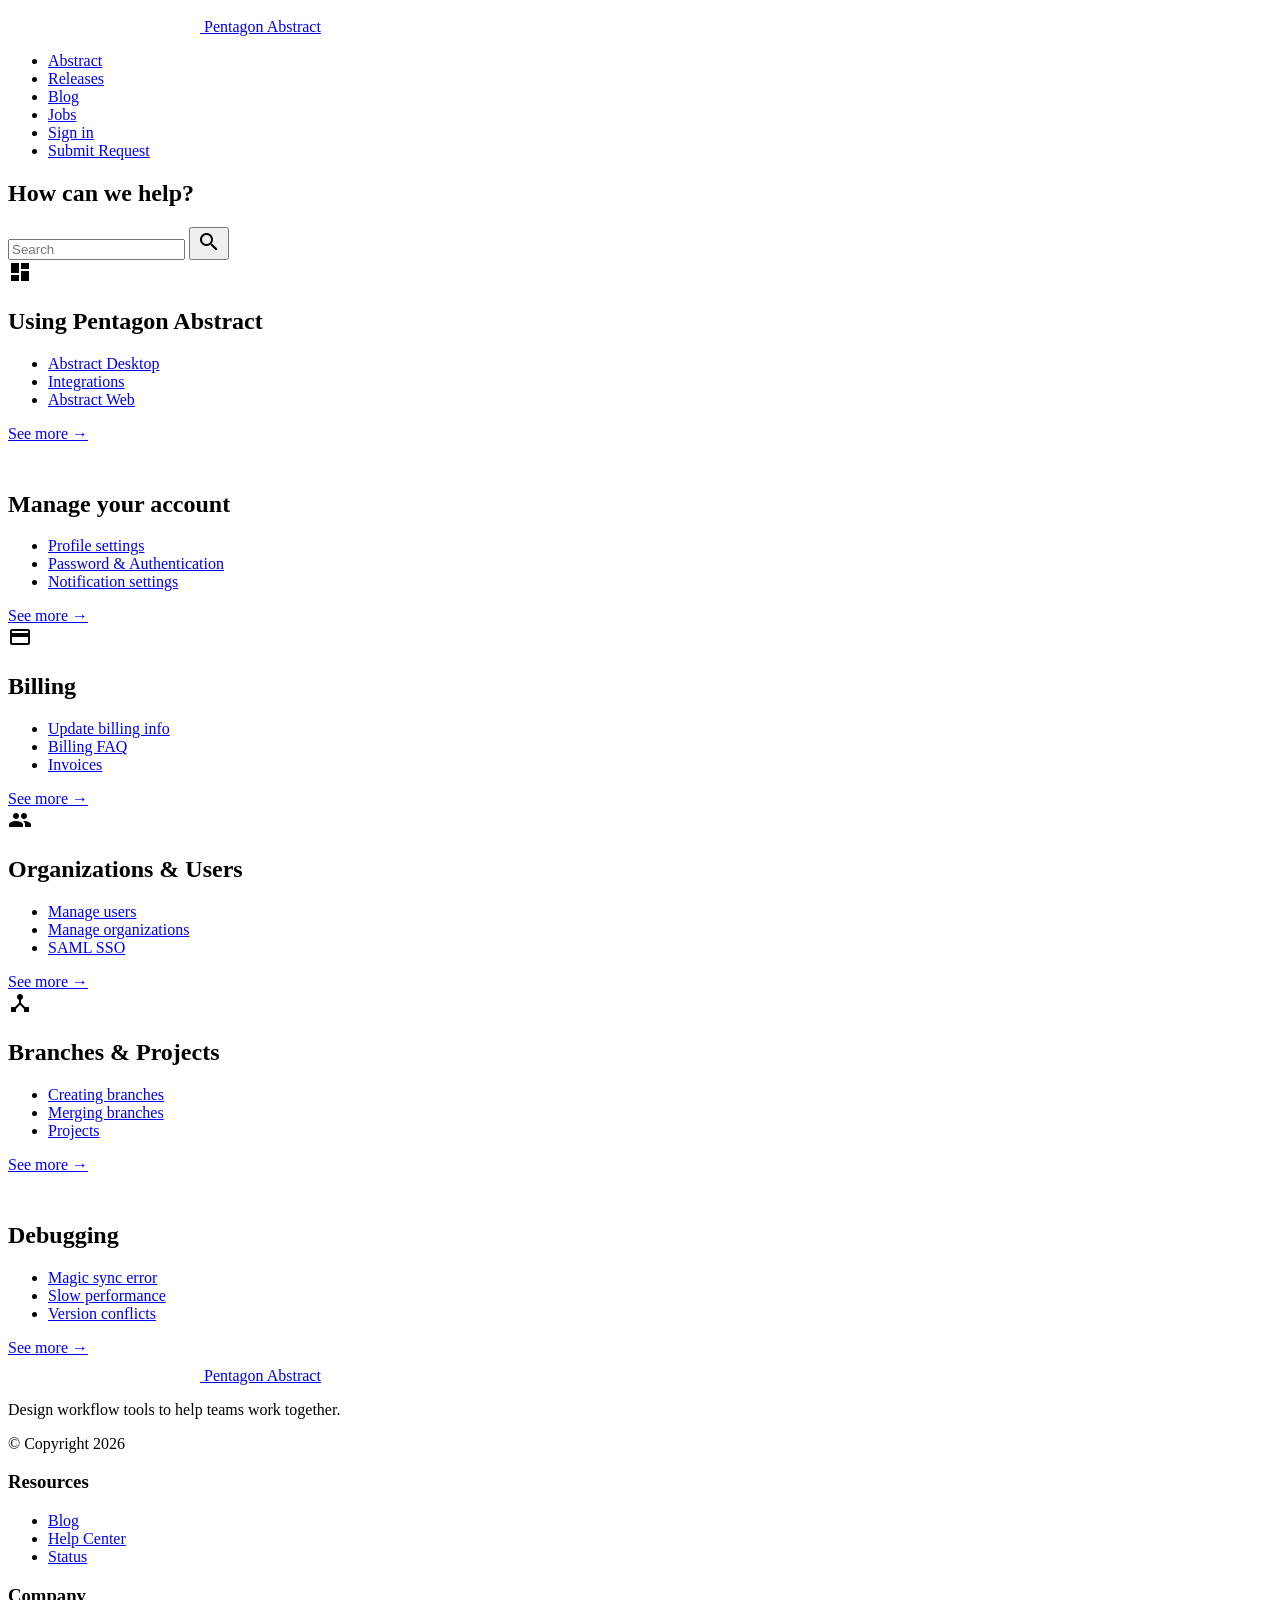
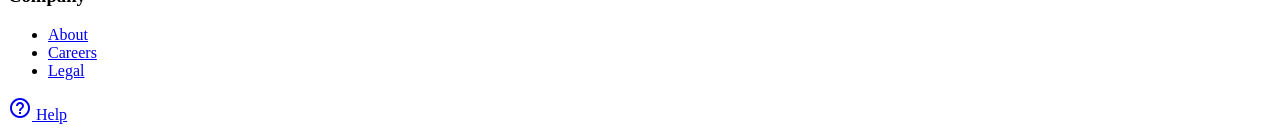
==== palautusfolder/index.html @ 8a83725e "Add files via upload" ====
<!DOCTYPE html>
<html lang="en">
<head>
  <meta charset="UTF-8" />
  <meta name="viewport" content="width=device-width, initial-scale=1.0" />

  <title>Pentagon Abstract – Help Center</title>

  <!-- Google Fonts -->
  <link rel="preconnect" href="https://fonts.googleapis.com">
  <link rel="preconnect" href="https://fonts.gstatic.com" crossorigin>

  <link
    href="https://fonts.googleapis.com/css2?family=Inter:wght@400;500;600;700;800&display=swap"
    rel="stylesheet"
  />

  <!-- Material Icons -->
  <link
    href="https://fonts.googleapis.com/icon?family=Material+Icons"
    rel="stylesheet"
  />


</head>

<body>

<!-- =========================================================
     BANNER
========================================================= -->

<div class="banner">

  

</div>

<!-- =========================================================
     HEADER
========================================================= -->

<header class="header">

  <div class="header__inner">

    <!-- Logo -->
    <a href="#" class="header__logo">

      <span class="material-icons header__logo-icon">
        pentagon
      </span>

      <span>
Pentagon Abstract      </span>

    </a>

    <!-- Navigation -->
    <nav class="header__nav">

      <ul class="header__nav-list">

        <li>
          <a class="header__nav-item" href="#">
            Abstract
          </a>
        </li>

        <li>
          <a class="header__nav-item" href="#">
            Releases
          </a>
        </li>

        <li>
          <a class="header__nav-item" href="#">
            Blog
          </a>
        </li>

        <li>
          <a class="header__nav-item" href="#">
            Jobs
          </a>
        </li>

        <li>
          <a class="header__nav-item" href="#">
            Sign in
          </a>
        </li>

        <li>
          <a class="header__nav-item header__nav-item--btn" href="#">
            Submit Request
          </a>
        </li>

      </ul>

    </nav>

  </div>

</header>

<!-- =========================================================
     HERO
========================================================= -->

<section class="hero">

  <div class="hero__inner">

    <h1 class="hero__title">
      How can we help?
    </h1>

    <!-- Professional Search -->
    <div class="hero__search-wrapper">

      <input
        class="hero__search-input"
        type="search"
        placeholder="Search"
        readonly
      >

      <button class="hero__search-btn">

        <span class="material-icons">
          search
        </span>

      </button>

    </div>

  </div>

</section>

<!-- =========================================================
     MAIN
========================================================= -->

<main class="main">

  <div class="main__inner">

    <!-- Card 1 -->
    <section class="section">

      <div class="section__header">

        <span class="section__icon material-icons">
          dashboard_customize
        </span>

        <h2 class="section__title">
          Using Pentagon Abstract
        </h2>

      </div>

      <ul class="section__list">

        <li>
          <a href="#" class="section__link">
            Abstract Desktop
          </a>
        </li>

        <li>
          <a href="#" class="section__link">
            Integrations
          </a>
        </li>

        <li>
          <a href="#" class="section__link">
            Abstract Web
          </a>
        </li>

      </ul>

      <a href="#" class="section__more-link">
        See more →
      </a>

    </section>

    <!-- Card 2 -->
    <section class="section">

      <div class="section__header">

        <span class="section__icon material-icons">
          manage_accounts
        </span>

        <h2 class="section__title">
          Manage your account
        </h2>

      </div>

      <ul class="section__list">

        <li>
          <a href="#" class="section__link">
            Profile settings
          </a>
        </li>

        <li>
          <a href="#" class="section__link">
            Password & Authentication
          </a>
        </li>

        <li>
          <a href="#" class="section__link">
            Notification settings
          </a>
        </li>

      </ul>

      <a href="#" class="section__more-link">
        See more →
      </a>

    </section>

    <!-- Card 3 -->
    <section class="section">

      <div class="section__header">

        <span class="section__icon material-icons">
          payments
        </span>

        <h2 class="section__title">
          Billing
        </h2>

      </div>

      <ul class="section__list">

        <li>
          <a href="#" class="section__link">
            Update billing info
          </a>
        </li>

        <li>
          <a href="#" class="section__link">
            Billing FAQ
          </a>
        </li>

        <li>
          <a href="#" class="section__link">
            Invoices
          </a>
        </li>

      </ul>

      <a href="#" class="section__more-link">
        See more →
      </a>

    </section>

    <!-- Card 4 -->
    <section class="section">

      <div class="section__header">

        <span class="section__icon material-icons">
          groups
        </span>

        <h2 class="section__title">
          Organizations & Users
        </h2>

      </div>

      <ul class="section__list">

        <li>
          <a href="#" class="section__link">
            Manage users
          </a>
        </li>

        <li>
          <a href="#" class="section__link">
            Manage organizations
          </a>
        </li>

        <li>
          <a href="#" class="section__link">
            SAML SSO
          </a>
        </li>

      </ul>

      <a href="#" class="section__more-link">
        See more →
      </a>

    </section>

    <!-- Card 5 -->
    <section class="section">

      <div class="section__header">

        <span class="section__icon material-icons">
          device_hub
        </span>

        <h2 class="section__title">
          Branches & Projects
        </h2>

      </div>

      <ul class="section__list">

        <li>
          <a href="#" class="section__link">
            Creating branches
          </a>
        </li>

        <li>
          <a href="#" class="section__link">
            Merging branches
          </a>
        </li>

        <li>
          <a href="#" class="section__link">
            Projects
          </a>
        </li>

      </ul>

      <a href="#" class="section__more-link">
        See more →
      </a>

    </section>

    <!-- Card 6 -->
    <section class="section">

      <div class="section__header">

        <span class="section__icon material-icons">
          terminal
        </span>

        <h2 class="section__title">
          Debugging
        </h2>

      </div>

      <ul class="section__list">

        <li>
          <a href="#" class="section__link">
            Magic sync error
          </a>
        </li>

        <li>
          <a href="#" class="section__link">
            Slow performance
          </a>
        </li>

        <li>
          <a href="#" class="section__link">
            Version conflicts
          </a>
        </li>

      </ul>

      <a href="#" class="section__more-link">
        See more →
      </a>

    </section>

  </div>

</main>

<!-- =========================================================
     FOOTER
========================================================= -->

<footer class="footer">

  <div class="footer__inner">

    <div class="footer__brand">

      <a href="#" class="footer__logo">

        <span class="material-icons footer__logo-icon">
          pentagon
        </span>

        <span>
          Pentagon
Abstract
        </span>

      </a>

      <p class="footer__tagline">
        Design workflow tools to help teams work together.
      </p>

      <p class="footer__copy">
        © Copyright 2026
      </p>

    </div>

    <!-- Footer Nav -->

    <nav class="footer__nav">

      <div class="footer__col">

        <h3 class="footer__col-title">
          Resources
        </h3>

        <ul class="footer__col-list">

          <li>
            <a href="#" class="footer__link">
              Blog
            </a>
          </li>

          <li>
            <a href="#" class="footer__link">
              Help Center
            </a>
          </li>

          <li>
            <a href="#" class="footer__link">
              Status
            </a>
          </li>

        </ul>

      </div>

      <div class="footer__col">

        <h3 class="footer__col-title">
          Company
        </h3>

        <ul class="footer__col-list">

          <li>
            <a href="#" class="footer__link">
              About
            </a>
          </li>

          <li>
            <a href="#" class="footer__link">
              Careers
            </a>
          </li>

          <li>
            <a href="#" class="footer__link">
              Legal
            </a>
          </li>

        </ul>

      </div>

    </nav>

  </div>

</footer>

<!-- =========================================================
     FLOATING HELP BUTTON
========================================================= -->

<a href="#" class="help-btn">

  <span class="material-icons">
    help_outline
  </span>

  <span>
    Help
  </span>

</a>

</body>
</html>
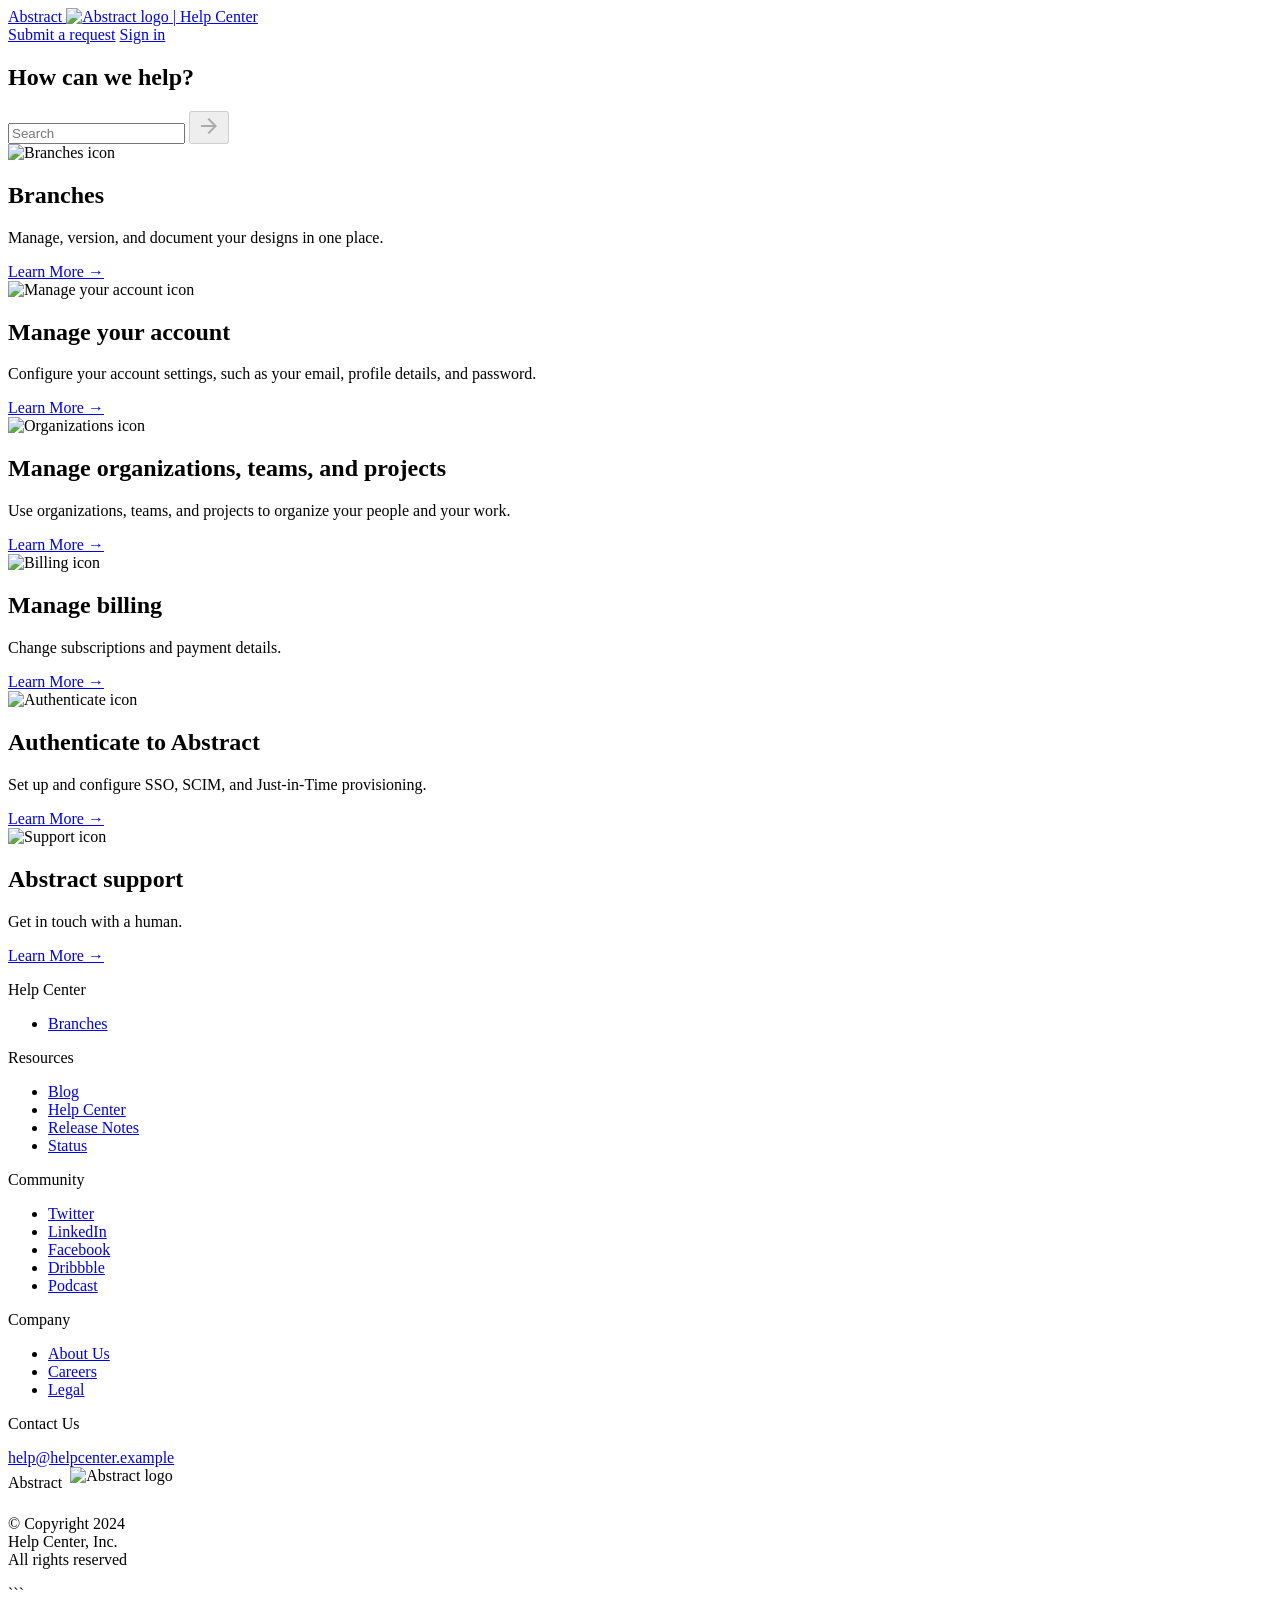
==== commit d641a428: "Add files via upload" ====
--- a/palautusfolder/index.html
+++ b/palautusfolder/index.html
@@ -1,534 +1,212 @@
-<!DOCTYPE html>
-<html lang="en">
-<head>
-  <meta charset="UTF-8" />
-  <meta name="viewport" content="width=device-width, initial-scale=1.0" />
-
-  <title>Pentagon Abstract – Help Center</title>
-
-  <!-- Google Fonts -->
-  <link rel="preconnect" href="https://fonts.googleapis.com">
-  <link rel="preconnect" href="https://fonts.gstatic.com" crossorigin>
-
-  <link
-    href="https://fonts.googleapis.com/css2?family=Inter:wght@400;500;600;700;800&display=swap"
-    rel="stylesheet"
-  />
-
-  <!-- Material Icons -->
-  <link
-    href="https://fonts.googleapis.com/icon?family=Material+Icons"
-    rel="stylesheet"
-  />
-
-
-</head>
-
-<body>
-
-<!-- =========================================================
-     BANNER
-========================================================= -->
-
-<div class="banner">
-
-  
-
-</div>
-
-<!-- =========================================================
-     HEADER
-========================================================= -->
-
-<header class="header">
-
-  <div class="header__inner">
-
-    <!-- Logo -->
-    <a href="#" class="header__logo">
-
-      <span class="material-icons header__logo-icon">
-        pentagon
-      </span>
-
-      <span>
-Pentagon Abstract      </span>
-
-    </a>
-
-    <!-- Navigation -->
-    <nav class="header__nav">
-
-      <ul class="header__nav-list">
-
-        <li>
-          <a class="header__nav-item" href="#">
-            Abstract
-          </a>
-        </li>
-
-        <li>
-          <a class="header__nav-item" href="#">
-            Releases
-          </a>
-        </li>
-
-        <li>
-          <a class="header__nav-item" href="#">
-            Blog
-          </a>
-        </li>
-
-        <li>
-          <a class="header__nav-item" href="#">
-            Jobs
-          </a>
-        </li>
-
-        <li>
-          <a class="header__nav-item" href="#">
-            Sign in
-          </a>
-        </li>
-
-        <li>
-          <a class="header__nav-item header__nav-item--btn" href="#">
-            Submit Request
-          </a>
-        </li>
-
-      </ul>
-
-    </nav>
-
-  </div>
-
-</header>
-
-<!-- =========================================================
-     HERO
-========================================================= -->
-
-<section class="hero">
-
-  <div class="hero__inner">
-
-    <h1 class="hero__title">
-      How can we help?
-    </h1>
-
-    <!-- Professional Search -->
-    <div class="hero__search-wrapper">
-
-      <input
-        class="hero__search-input"
-        type="search"
-        placeholder="Search"
-        readonly
-      >
-
-      <button class="hero__search-btn">
-
-        <span class="material-icons">
-          search
-        </span>
-
-      </button>
-
-    </div>
-
-  </div>
-
-</section>
-
-<!-- =========================================================
-     MAIN
-========================================================= -->
-
-<main class="main">
-
-  <div class="main__inner">
-
-    <!-- Card 1 -->
-    <section class="section">
-
-      <div class="section__header">
-
-        <span class="section__icon material-icons">
-          dashboard_customize
-        </span>
-
-        <h2 class="section__title">
-          Using Pentagon Abstract
-        </h2>
-
-      </div>
-
-      <ul class="section__list">
-
-        <li>
-          <a href="#" class="section__link">
-            Abstract Desktop
-          </a>
-        </li>
-
-        <li>
-          <a href="#" class="section__link">
-            Integrations
-          </a>
-        </li>
-
-        <li>
-          <a href="#" class="section__link">
-            Abstract Web
-          </a>
-        </li>
-
-      </ul>
-
-      <a href="#" class="section__more-link">
-        See more →
-      </a>
-
-    </section>
-
-    <!-- Card 2 -->
-    <section class="section">
-
-      <div class="section__header">
-
-        <span class="section__icon material-icons">
-          manage_accounts
-        </span>
-
-        <h2 class="section__title">
-          Manage your account
-        </h2>
-
-      </div>
-
-      <ul class="section__list">
-
-        <li>
-          <a href="#" class="section__link">
-            Profile settings
-          </a>
-        </li>
-
-        <li>
-          <a href="#" class="section__link">
-            Password & Authentication
-          </a>
-        </li>
-
-        <li>
-          <a href="#" class="section__link">
-            Notification settings
-          </a>
-        </li>
-
-      </ul>
-
-      <a href="#" class="section__more-link">
-        See more →
-      </a>
-
-    </section>
-
-    <!-- Card 3 -->
-    <section class="section">
-
-      <div class="section__header">
-
-        <span class="section__icon material-icons">
-          payments
-        </span>
-
-        <h2 class="section__title">
-          Billing
-        </h2>
-
-      </div>
-
-      <ul class="section__list">
-
-        <li>
-          <a href="#" class="section__link">
-            Update billing info
-          </a>
-        </li>
-
-        <li>
-          <a href="#" class="section__link">
-            Billing FAQ
-          </a>
-        </li>
-
-        <li>
-          <a href="#" class="section__link">
-            Invoices
-          </a>
-        </li>
-
-      </ul>
-
-      <a href="#" class="section__more-link">
-        See more →
-      </a>
-
-    </section>
-
-    <!-- Card 4 -->
-    <section class="section">
-
-      <div class="section__header">
-
-        <span class="section__icon material-icons">
-          groups
-        </span>
-
-        <h2 class="section__title">
-          Organizations & Users
-        </h2>
-
-      </div>
-
-      <ul class="section__list">
-
-        <li>
-          <a href="#" class="section__link">
-            Manage users
-          </a>
-        </li>
-
-        <li>
-          <a href="#" class="section__link">
-            Manage organizations
-          </a>
-        </li>
-
-        <li>
-          <a href="#" class="section__link">
-            SAML SSO
-          </a>
-        </li>
-
-      </ul>
-
-      <a href="#" class="section__more-link">
-        See more →
-      </a>
-
-    </section>
-
-    <!-- Card 5 -->
-    <section class="section">
-
-      <div class="section__header">
-
-        <span class="section__icon material-icons">
-          device_hub
-        </span>
-
-        <h2 class="section__title">
-          Branches & Projects
-        </h2>
-
-      </div>
-
-      <ul class="section__list">
-
-        <li>
-          <a href="#" class="section__link">
-            Creating branches
-          </a>
-        </li>
-
-        <li>
-          <a href="#" class="section__link">
-            Merging branches
-          </a>
-        </li>
-
-        <li>
-          <a href="#" class="section__link">
-            Projects
-          </a>
-        </li>
-
-      </ul>
-
-      <a href="#" class="section__more-link">
-        See more →
-      </a>
-
-    </section>
-
-    <!-- Card 6 -->
-    <section class="section">
-
-      <div class="section__header">
-
-        <span class="section__icon material-icons">
-          terminal
-        </span>
-
-        <h2 class="section__title">
-          Debugging
-        </h2>
-
-      </div>
-
-      <ul class="section__list">
-
-        <li>
-          <a href="#" class="section__link">
-            Magic sync error
-          </a>
-        </li>
-
-        <li>
-          <a href="#" class="section__link">
-            Slow performance
-          </a>
-        </li>
-
-        <li>
-          <a href="#" class="section__link">
-            Version conflicts
-          </a>
-        </li>
-
-      </ul>
-
-      <a href="#" class="section__more-link">
-        See more →
-      </a>
-
-    </section>
-
-  </div>
-
-</main>
-
-<!-- =========================================================
-     FOOTER
-========================================================= -->
-
-<footer class="footer">
-
-  <div class="footer__inner">
-
-    <div class="footer__brand">
-
-      <a href="#" class="footer__logo">
-
-        <span class="material-icons footer__logo-icon">
-          pentagon
-        </span>
-
-        <span>
-          Pentagon
-Abstract
-        </span>
-
-      </a>
-
-      <p class="footer__tagline">
-        Design workflow tools to help teams work together.
-      </p>
-
-      <p class="footer__copy">
-        © Copyright 2026
-      </p>
-
-    </div>
-
-    <!-- Footer Nav -->
-
-    <nav class="footer__nav">
-
-      <div class="footer__col">
-
-        <h3 class="footer__col-title">
-          Resources
-        </h3>
-
-        <ul class="footer__col-list">
-
-          <li>
-            <a href="#" class="footer__link">
-              Blog
-            </a>
-          </li>
-
-          <li>
-            <a href="#" class="footer__link">
-              Help Center
-            </a>
-          </li>
-
-          <li>
-            <a href="#" class="footer__link">
-              Status
-            </a>
-          </li>
-
-        </ul>
-
-      </div>
-
-      <div class="footer__col">
-
-        <h3 class="footer__col-title">
-          Company
-        </h3>
-
-        <ul class="footer__col-list">
-
-          <li>
-            <a href="#" class="footer__link">
-              About
-            </a>
-          </li>
-
-          <li>
-            <a href="#" class="footer__link">
-              Careers
-            </a>
-          </li>
-
-          <li>
-            <a href="#" class="footer__link">
-              Legal
-            </a>
-          </li>
-
-        </ul>
-
-      </div>
-
-    </nav>
-
-  </div>
-
-</footer>
-
-<!-- =========================================================
-     FLOATING HELP BUTTON
-========================================================= -->
-
-<a href="#" class="help-btn">
-
-  <span class="material-icons">
-    help_outline
-  </span>
-
-  <span>
-    Help
-  </span>
-
-</a>
-
-</body>
-</html>+<!DOCTYPE html>
+<html lang="en">
+<head>
+  <meta charset="UTF-8" />
+  <meta name="viewport" content="width=device-width, initial-scale=1.0" />
+  <title> Help Center</title>
+
+  <!-- Google Fonts -->
+  <link rel="preconnect" href="https://fonts.googleapis.com" />
+  <link rel="preconnect" href="https://fonts.gstatic.com" crossorigin />
+  <link href="https://fonts.googleapis.com/css2?family=DM+Sans:wght@400;500;700&family=Space+Mono:wght@400;700&display=swap" rel="stylesheet" />
+
+  <!-- Google Material Icons (used for logo + search arrow only) -->
+  <link href="https://fonts.googleapis.com/icon?family=Material+Icons" rel="stylesheet" />
+
+  <link rel="stylesheet" href="tyylit.css" />
+</head>
+<body>
+
+  
+  <!-- ===== HEADER / NAV ===== -->
+  <header class="header">
+    <div class="header__inner">
+
+      <!-- Logo -->
+     <a href="#home" class="header__logo">
+         <!-- Added Abstract text only --> <span>Abstract</span>
+        <img src="images/Abstract logo.png" alt="Abstract logo" class="header__logo-img" />
+        <span class="header__logo-divider" aria-hidden="true">|</span>
+        <span class="header__logo-sub">Help Center</span>
+        
+      </a>
+
+      <!-- Nav actions -->
+      <nav class="header__nav">
+        <a href="#submit" class="btn btn--outline">Submit a request</a>
+        <a href="#signin" class="btn btn--filled">Sign in</a>
+      </nav>
+
+    </div>
+  </header>
+
+  <!-- ===== HERO ===== -->
+  <section class="hero">
+    <div class="hero__inner">
+      <h1 class="hero__heading">How can we help?</h1>
+      <div class="hero__search">
+        <input
+          class="hero__search-input"
+          type="text"
+          placeholder="Search"
+          aria-label="Search help articles"
+          readonly
+        />
+        <button
+          class="hero__search-btn"
+          aria-label="Search"
+          type="button"
+          onclick="return false;"
+          disabled
+        >
+          <span class="material-icons">arrow_forward</span>
+        </button>
+      </div>
+    </div>
+  </section>
+
+  <!-- ===== MAIN CONTENT – Cards ===== -->
+  <main class="main">
+    <div class="cards">
+
+      <!-- Card: Branches -->
+      <!-- Put your local icon file inside the images/ folder and update the src below -->
+      <article class="card">
+        <div class="card__icon-wrap">
+          <img class="card__icon-img" src="images/branches.png" alt="Branches icon" />
+        </div>
+        <div class="card__body">
+          <h2 class="card__title">Branches</h2>
+          <p class="card__desc">Manage, version, and document your designs in one place.</p>
+          <a href="#branches" class="card__link">Learn More →</a>
+        </div>
+      </article>
+
+      <!-- Card: Manage your account -->
+      <article class="card">
+        <div class="card__icon-wrap">
+          <img class="card__icon-img" src="images/Manage Account.png" alt="Manage your account icon" />
+        </div>
+        <div class="card__body">
+          <h2 class="card__title">Manage your account</h2>
+          <p class="card__desc">Configure your account settings, such as your email, profile details, and password.</p>
+          <a href="#account" class="card__link">Learn More →</a>
+        </div>
+      </article>
+
+      <!-- Card: Manage organizations -->
+      <article class="card">
+        <div class="card__icon-wrap">
+          <img class="card__icon-img" src="images/Groups and team.png" alt="Organizations icon" />
+        </div>
+        <div class="card__body">
+          <h2 class="card__title">Manage organizations, teams, and projects</h2>
+          <p class="card__desc">Use organizations, teams, and projects to organize your people and your work.</p>
+          <a href="#organizations" class="card__link">Learn More →</a>
+        </div>
+      </article>
+
+      <!-- Card: Manage billing -->
+      <article class="card">
+        <div class="card__icon-wrap">
+          <img class="card__icon-img" src="images/billing.png" alt="Billing icon" />
+        </div>
+        <div class="card__body">
+          <h2 class="card__title">Manage billing</h2>
+          <p class="card__desc">Change subscriptions and payment details.</p>
+          <a href="#billing" class="card__link">Learn More →</a>
+        </div>
+      </article>
+
+      <!-- Card: Authenticate -->
+      <article class="card">
+        <div class="card__icon-wrap">
+          <img class="card__icon-img" src="images/authenticate.png" alt="Authenticate icon" />
+        </div>
+        <div class="card__body">
+          <h2 class="card__title">Authenticate to Abstract</h2>
+          <p class="card__desc">Set up and configure SSO, SCIM, and Just-in-Time provisioning.</p>
+          <a href="#authenticate" class="card__link">Learn More →</a>
+        </div>
+      </article>
+
+      <!-- Card: Support -->
+      <article class="card">
+        <div class="card__icon-wrap">
+          <img class="card__icon-img" src="images/support.png" alt="Support icon" />
+        </div>
+        <div class="card__body">
+          <h2 class="card__title">Abstract support</h2>
+          <p class="card__desc">Get in touch with a human.</p>
+          <a href="#support" class="card__link">Learn More →</a>
+        </div>
+      </article>
+
+    </div><!-- /.cards -->
+  </main>
+
+  <!-- ===== FOOTER ===== -->
+  <footer class="footer">
+    <div class="footer__inner">
+
+      <!-- Col 1 -->
+      <div class="footer__col">
+        <p class="footer__col-title">Help Center</p>
+        <ul class="footer__list">
+          <li><a href="#branches" class="footer__link">Branches</a></li>
+        </ul>
+      </div>
+
+      <!-- Col 2 -->
+      <div class="footer__col">
+        <p class="footer__col-title">Resources</p>
+        <ul class="footer__list">
+          <li><a href="#blog" class="footer__link">Blog</a></li>
+          <li><a href="#help-center" class="footer__link">Help Center</a></li>
+          <li><a href="#release-notes" class="footer__link">Release Notes</a></li>
+          <li><a href="#status" class="footer__link">Status</a></li>
+        </ul>
+      </div>
+
+      <!-- Col 3 -->
+      <div class="footer__col">
+        <p class="footer__col-title">Community</p>
+        <ul class="footer__list">
+          <li><a href="#twitter" class="footer__link">Twitter</a></li>
+          <li><a href="#linkedin" class="footer__link">LinkedIn</a></li>
+          <li><a href="#facebook" class="footer__link">Facebook</a></li>
+          <li><a href="#dribbble" class="footer__link">Dribbble</a></li>
+          <li><a href="#podcast" class="footer__link">Podcast</a></li>
+        </ul>
+      </div>
+
+      <!-- Col 4 -->
+      <div class="footer__col">
+        <p class="footer__col-title">Company</p>
+        <ul class="footer__list">
+          <li><a href="#about" class="footer__link">About Us</a></li>
+          <li><a href="#careers" class="footer__link">Careers</a></li>
+          <li><a href="#legal" class="footer__link">Legal</a></li>
+        </ul>
+        <p class="footer__contact-title">Contact Us</p>
+        <a href="#contact" class="footer__link footer__link--contact">help@helpcenter.example</a>
+      </div>
+
+      
+      
+      
+      
+   
+
+<!-- Col 5: logo + copyright -->
+<div class="footer-column-copyright" id="copyright">
+
+  <div style="display:flex; align-items:center; gap:8px; margin-bottom:12px;">
+    <span>Abstract</span>
+    <img src="images/Abstract logo.png" alt="Abstract logo" style="height:32px;">
+  </div>
+
+  <p class="footer__copyright">© Copyright 2024<br>Help Center, Inc.<br>All rights reserved</p>
+</div>
+</footer>
+```
